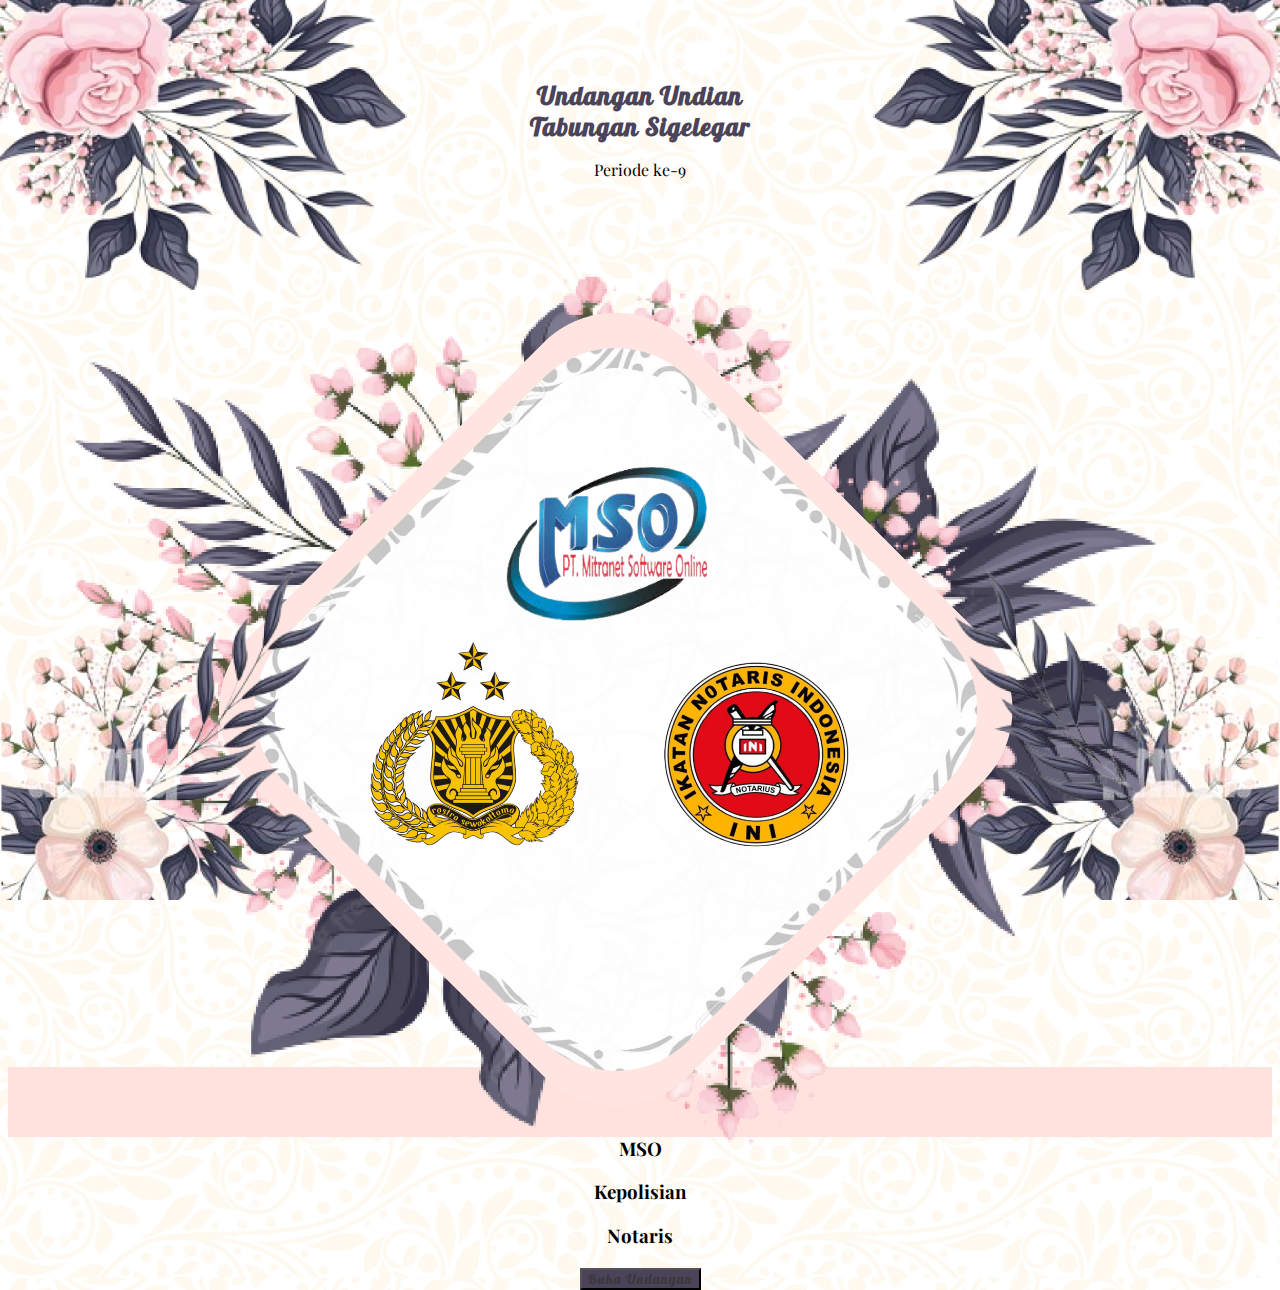
==== index.html @ 77e8e4f9 "first commit" ====
<!DOCTYPE html>
<html lang="en">

<head>
    <meta charset="UTF-8">
    <meta http-equiv="X-UA-Compatible" content="IE=edge">
    <meta name="viewport" content="width=device-width, initial-scale=1.0">
    <title>Cover</title>
    <link href="https://cdn.jsdelivr.net/npm/bootstrap@5.1.3/dist/css/bootstrap.min.css" rel="stylesheet"
        integrity="sha384-1BmE4kWBq78iYhFldvKuhfTAU6auU8tT94WrHftjDbrCEXSU1oBoqyl2QvZ6jIW3" crossorigin="anonymous">
    <link rel="stylesheet" href="./css/styles.css">
</head>

<body>
    <section class="content1">
        <div class="container">
            <div class="">
                <div class="col">
                    <div class="content1">
                        <h1 class="fLobster">Undangan Undian <br> Tabungan Sigelegar</h1>
                        <p class="fPlayfair">Periode ke-9</p>
                    </div>
                </div>
            </div>
        </div>
    </section>
    <section class="content2">
        <div class="container-fluid">
            <div class="row justify-content-center">
                <div class="col-lg-10">
                    <img class="img-fluid" width="100%" src="./img/mainOrnament.png" alt="">
                </div>
            </div>
        </div>
        </div>
    </section>
    <section class="container">
        <div class="row">
            <div class="col">
                <div class="bgPink"></div>
            </div>
        </div>
    </section>
    <div class="content3">
        <div class="container">
            <div class="row justify-content-center">
                <div class="col-3">
                    <h3 class="">MSO</h3>
                </div>
                <div class="col-4">
                    <h3 class="">Kepolisian</h3>
                </div>
                <div class="col-3">
                    <h3 class="">Notaris</h3>
                </div>
            </div>
            <div class="row justify-content-center mt-4">
                <div class="col-5">
                    <button class="btn btn-primary fLobster text-white">Buka Undangan</button>
                </div>
            </div>
        </div>
    </div>
    <section class="content3 mt-3 h100">
        <img class="ornamentTopLeft" width="35%" src="./img/ornamentCorner.png" alt="">
        <img class="ornamentTopRight" width="35%" src="./img/ornamentCorner2.png" alt="">
        <img class="ornamentBotLeft" width="35%" src="./img/ornamentCorner3.png" alt="">
        <img class="ornamentBotRight" width="35%" src="./img/ornamentCorner4.png" alt="">
</body>

</html>


<!-- <div class="col-lg-2">
    <div class="bg">
        <img class="img-fluid" src="./img/mso.png" alt="">
    </div>
</div>
<div class="col-lg-2">
    <div class="bg">
        <img class="img-fluid" src="./img/mso.png" alt="">
    </div>
</div>
<div class="col-lg-2">
    <div class="bg">
        <img class="img-fluid" src="./img/mso.png" alt="">
    </div>
</div> -->
---- css/styles.css ----
@import url('https://fonts.googleapis.com/css2?family=Dancing+Script:wght@500&family=Lobster&family=Playfair+Display:ital,wght@0,400;0,500;0,600;0,700;1,400;1,500&family=Poppins:wght@600&display=swap');

/* @media (min-width: 1200px) {
  .container {
      max-width: 650px;
  }
} */

body {
  font-family: 'Playfair Display';
  background-image: url('../img/bg.png');
  background-size: cover;
  text-align: center;
}

button{
  background: #4A435A !important;
}

.participants{
  margin-top: -20px;
}

.row>*{
  padding-right: 0;
  padding-left: 0;
}

.h100{
  width: 100% !important;
}

h1{
  font-size: 25px;
}

.fPoppins {
  font-family: 'Poppins' !important;
}

.fPlayfair {
  font-family: 'Playfair Display' !important;
}

.fLobster {
  font-family: 'Lobster' !important;
  letter-spacing: 1px;
  color: rgb(56, 56, 56);
}

.fDancingScript{
  font-family: 'Dancing Script';
}



.content3{
  margin-top: -20px;
}

.content1{
  margin-top: 80px;
}

.content1 h1{
  color: #4A435A;
}

.content2{
  position: relative;
  display: flex;
  justify-content: center;
  align-items: center;
  text-align: center;
  margin-top: -40px;
}

.bgPink{
  background-color: #FFE1DD;
  /* background-image: url("../img/bgpink.png"); */
  background-size: cover;
  height: 70px;
  margin-top: -200px;
}

.frame{
  position: absolute;
  height:100vh;
}

.ornamentTopLeft{
  position: absolute;
  top: 0;
  left: 0;
}

.ornamentTopRight{
  position: absolute;
  top: 0px;
  right: 0px;
}

.ornamentBotLeft{
  position: absolute;
  bottom: 0px;
  left: 0px;
}

.ornamentBotRight{
  position: absolute;
  bottom: 0px;
  right: 0px;
}
/* END COVER */
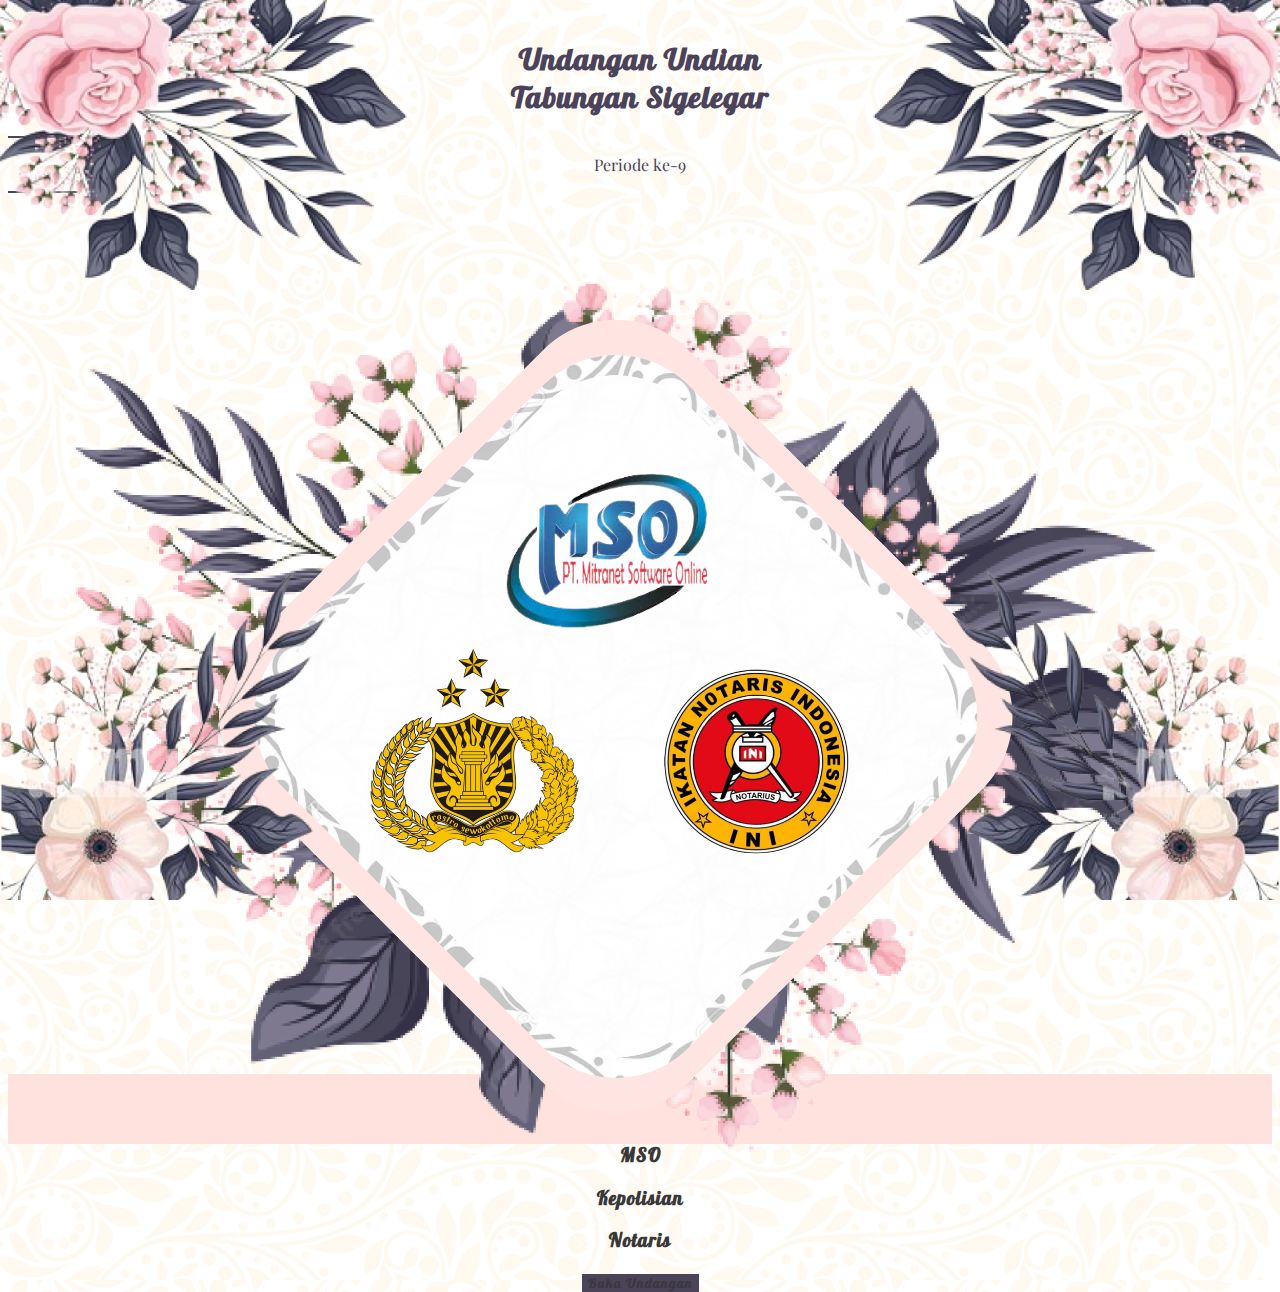
==== commit b85fe5bf: "fix styles" ====
--- a/index.html
+++ b/index.html
@@ -12,13 +12,17 @@
 </head>
 
 <body>
-    <section class="content1">
+    <section class="content1 ">
         <div class="container">
-            <div class="">
+            <div class="row">
                 <div class="col">
                     <div class="content1">
                         <h1 class="fLobster">Undangan Undian <br> Tabungan Sigelegar</h1>
-                        <p class="fPlayfair">Periode ke-9</p>
+                        <div class="d-flex align-items-center justify-content-center mt-2">
+                            <div style="height: 2px; width:70px; background:#4A435A;"></div>
+                            <p class="fPlayfair my-0 mx-2">Periode ke-9 </p>
+                            <div style="height: 2px; width:70px; background:#4A435A;"></div>
+                        </div>
                     </div>
                 </div>
             </div>
@@ -45,13 +49,13 @@
         <div class="container">
             <div class="row justify-content-center">
                 <div class="col-3">
-                    <h3 class="">MSO</h3>
+                    <h3 class="fLobster">MSO</h3>
                 </div>
                 <div class="col-4">
-                    <h3 class="">Kepolisian</h3>
+                    <h3 class="fLobster">Kepolisian</h3>
                 </div>
                 <div class="col-3">
-                    <h3 class="">Notaris</h3>
+                    <h3 class="fLobster">Notaris</h3>
                 </div>
             </div>
             <div class="row justify-content-center mt-4">
--- a/css/styles.css
+++ b/css/styles.css
@@ -15,6 +15,7 @@
 
 button{
   background: #4A435A !important;
+  border: none !important;
 }
 
 .participants{
@@ -30,8 +31,12 @@
   width: 100% !important;
 }
 
+.content1 p{
+  color: #4A435A;
+}
+
 h1{
-  font-size: 25px;
+  font-size: 30px;
 }
 
 .fPoppins {
@@ -59,7 +64,8 @@
 }
 
 .content1{
-  margin-top: 80px;
+  margin-top: 40px;
+  margin-bottom: 10px;
 }
 
 .content1 h1{
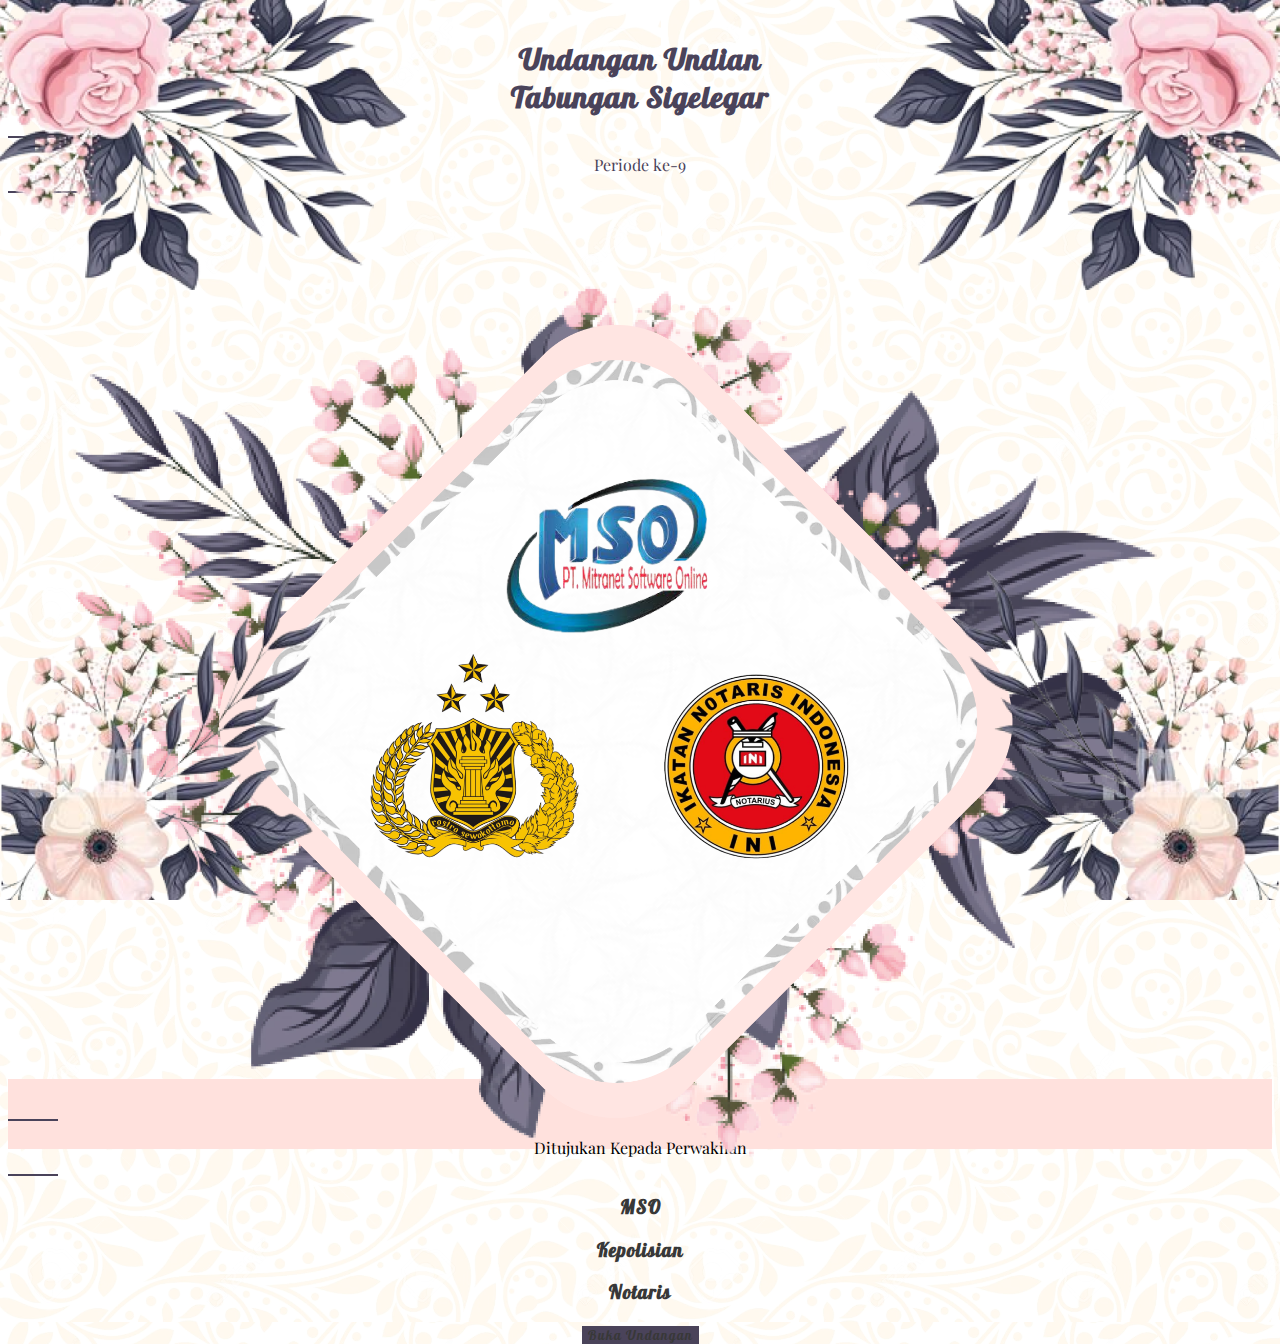
==== commit 0d47e4c7: "fix styles" ====
--- a/index.html
+++ b/index.html
@@ -47,14 +47,19 @@
     </section>
     <div class="content3">
         <div class="container">
-            <div class="row justify-content-center">
-                <div class="col-3">
+            <div class="row">
+                <div class="col-lg-11">
+                    <div class="d-flex align-items-center justify-content-center mt-2">
+                        <div style="height: 2px; width:50px; background:#4A435A;"></div>
+                        <p class="fPlayfair my-0 mx-2">Ditujukan Kepada Perwakilan </p>
+                        <div style="height: 2px; width:50px; background:#4A435A;"></div>
+                    </div>
+                </div>
+            </div>
+            <div class="row justify-content-center mt-2">
+                <div class="col-4 d-flex align-items-center justify-content-center">
                     <h3 class="fLobster">MSO</h3>
-                </div>
-                <div class="col-4">
-                    <h3 class="fLobster">Kepolisian</h3>
-                </div>
-                <div class="col-3">
+                    <h3 class="fLobster mx-3">Kepolisian</h3>
                     <h3 class="fLobster">Notaris</h3>
                 </div>
             </div>
--- a/css/styles.css
+++ b/css/styles.css
@@ -60,12 +60,12 @@
 
 
 .content3{
-  margin-top: -20px;
+  margin-top: -30px;
 }
 
 .content1{
   margin-top: 40px;
-  margin-bottom: 10px;
+  margin-bottom: 15px;
 }
 
 .content1 h1{
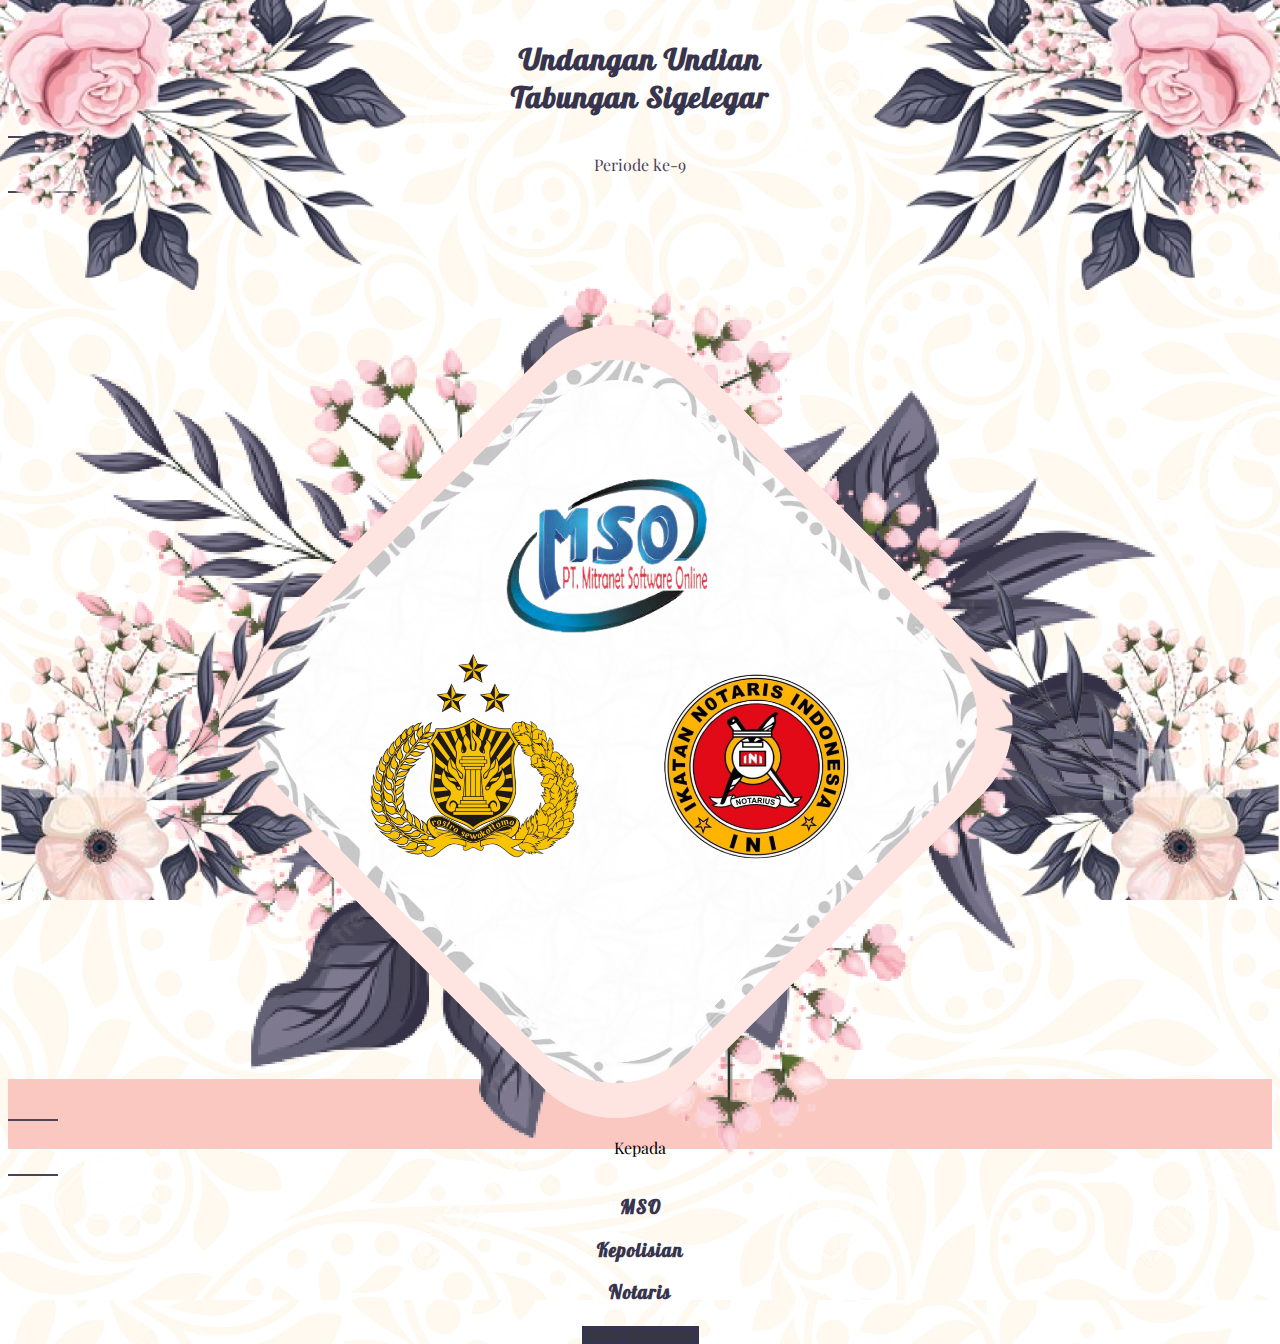
==== commit 94e99bef: "pink" ====
--- a/index.html
+++ b/index.html
@@ -51,7 +51,7 @@
                 <div class="col-lg-11">
                     <div class="d-flex align-items-center justify-content-center mt-2">
                         <div style="height: 2px; width:50px; background:#4A435A;"></div>
-                        <p class="fPlayfair my-0 mx-2">Ditujukan Kepada Perwakilan </p>
+                        <p class="fPlayfair my-0 mx-2">Kepada </p>
                         <div style="height: 2px; width:50px; background:#4A435A;"></div>
                     </div>
                 </div>
--- a/css/styles.css
+++ b/css/styles.css
@@ -9,12 +9,18 @@
 body {
   font-family: 'Playfair Display';
   background-image: url('../img/bg.png');
-  background-size: cover;
+  /* background-size: cover; */
+  /* background-repeat: no-repeat; */
+  /* background: #ffffff; */
   text-align: center;
 }
 
+h3{
+  color: #37354D !important;
+}
+
 button{
-  background: #4A435A !important;
+  background: #37354D !important;
   border: none !important;
 }
 
@@ -58,7 +64,6 @@
 }
 
 
-
 .content3{
   margin-top: -30px;
 }
@@ -69,7 +74,7 @@
 }
 
 .content1 h1{
-  color: #4A435A;
+  color: #37354D;
 }
 
 .content2{
@@ -81,10 +86,10 @@
   margin-top: -40px;
 }
 
-.bgPink{
-  background-color: #FFE1DD;
+.bgPink{  
+  background-color: #FAC8C0;
   /* background-image: url("../img/bgpink.png"); */
-  background-size: cover;
+  background-size: cover; 
   height: 70px;
   margin-top: -200px;
 }
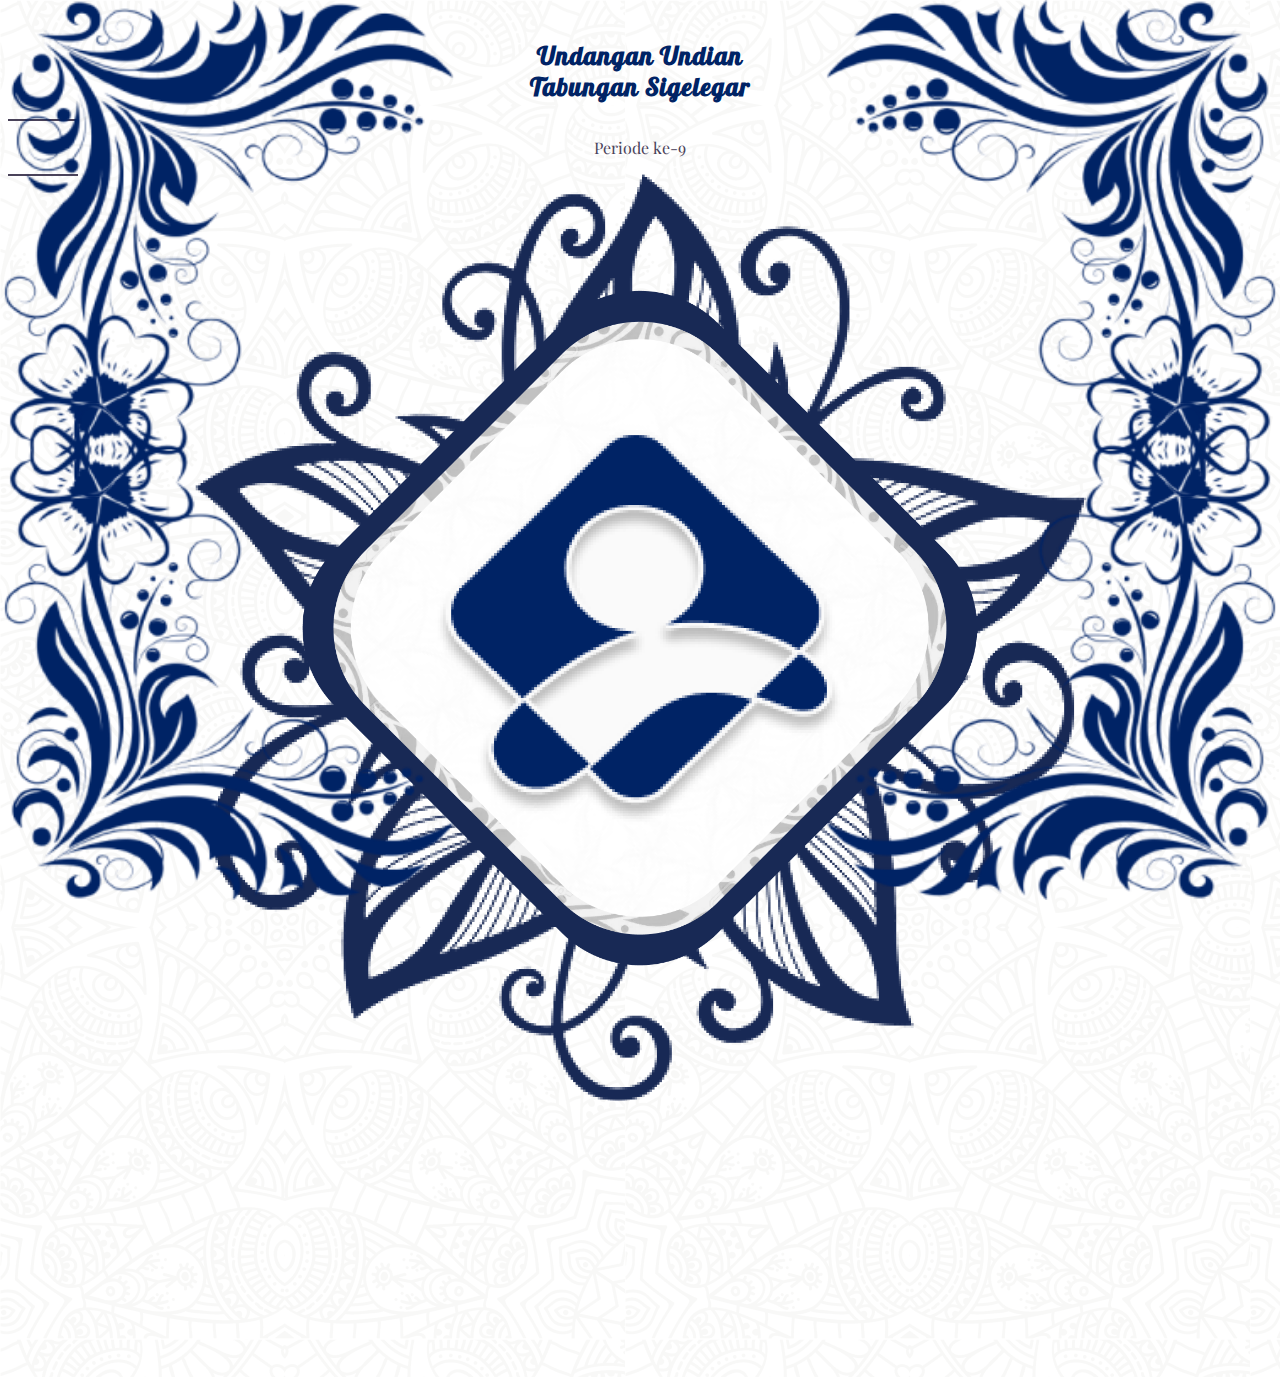
==== commit a8489e18: "first commit" ====
--- a/index.html
+++ b/index.html
@@ -9,6 +9,7 @@
     <link href="https://cdn.jsdelivr.net/npm/bootstrap@5.1.3/dist/css/bootstrap.min.css" rel="stylesheet"
         integrity="sha384-1BmE4kWBq78iYhFldvKuhfTAU6auU8tT94WrHftjDbrCEXSU1oBoqyl2QvZ6jIW3" crossorigin="anonymous">
     <link rel="stylesheet" href="./css/styles.css">
+    <link rel="stylesheet" href="./wow/animate.css">
 </head>
 
 <body>
@@ -17,11 +18,11 @@
             <div class="row">
                 <div class="col">
                     <div class="content1">
-                        <h1 class="fLobster">Undangan Undian <br> Tabungan Sigelegar</h1>
+                        <h1 class="fLobster wow slideInDown">Undangan Undian <br> Tabungan Sigelegar</h1>
                         <div class="d-flex align-items-center justify-content-center mt-2">
-                            <div style="height: 2px; width:70px; background:#4A435A;"></div>
-                            <p class="fPlayfair my-0 mx-2">Periode ke-9 </p>
-                            <div style="height: 2px; width:70px; background:#4A435A;"></div>
+                            <div class="wow slideInLeft" style="height: 2px; width:70px; background:#4A435A;"></div>
+                            <p class="fPlayfair my-0 mx-2 wow zoomIn">Periode ke-9 </p>
+                            <div class="wow slideInRight" style="height: 2px; width:70px; background:#4A435A;"></div>
                         </div>
                     </div>
                 </div>
@@ -32,7 +33,7 @@
         <div class="container-fluid">
             <div class="row justify-content-center">
                 <div class="col-lg-10">
-                    <img class="img-fluid" width="100%" src="./img/mainOrnament.png" alt="">
+                    <img class="img-fluid wow zoomIn" width="75%" src="./img/mainOrnament.png" alt="">
                 </div>
             </div>
         </div>
@@ -50,48 +51,38 @@
             <div class="row">
                 <div class="col-lg-11">
                     <div class="d-flex align-items-center justify-content-center mt-2">
-                        <div style="height: 2px; width:50px; background:#4A435A;"></div>
-                        <p class="fPlayfair my-0 mx-2">Kepada </p>
-                        <div style="height: 2px; width:50px; background:#4A435A;"></div>
+                        <div class="wow slideInLeft" style="height: 2px; width:50px; background:#4A435A;"></div>
+                        <p class="fPlayfair my-0 mx-2 wow zoomIn">Kepada </p>
+                        <div class="wow slideInRight" style="height: 2px; width:50px; background:#4A435A;"></div>
                     </div>
                 </div>
             </div>
             <div class="row justify-content-center mt-2">
                 <div class="col-4 d-flex align-items-center justify-content-center">
-                    <h3 class="fLobster">MSO</h3>
-                    <h3 class="fLobster mx-3">Kepolisian</h3>
-                    <h3 class="fLobster">Notaris</h3>
+                    <h3 class="fLobster wow slideInDown">MSO</h3>
+                    <h3 class="fLobster mx-3 wow slideInDown">Kepolisian</h3>
+                    <h3 class="fLobster wow slideInDown">Notaris</h3>
                 </div>
             </div>
-            <div class="row justify-content-center mt-4">
-                <div class="col-5">
-                    <button class="btn btn-primary fLobster text-white">Buka Undangan</button>
+            <div class="row justify-content-center mt-3">
+                <div class="col-6">
+                    <button onclick="window.location.href='mainInvitation.html'"
+                        class="btn btn-primary fLobster text-white wow zoomIn">Buka Undangan</button>
                 </div>
             </div>
         </div>
     </div>
     <section class="content3 mt-3 h100">
-        <img class="ornamentTopLeft" width="35%" src="./img/ornamentCorner.png" alt="">
-        <img class="ornamentTopRight" width="35%" src="./img/ornamentCorner2.png" alt="">
-        <img class="ornamentBotLeft" width="35%" src="./img/ornamentCorner3.png" alt="">
-        <img class="ornamentBotRight" width="35%" src="./img/ornamentCorner4.png" alt="">
+        <img class="ornamentTopLeft wow slideInLeft" width="40%" src="./img/ornamentCorner.png" alt="">
+        <img class="ornamentTopRight wow slideInRight" width="40%%" src="./img/ornamentCorner2.png" alt="">
+        <img class="ornamentBotLeft wow slideInLeft" width="40%%" src="./img/ornamentCorner3.png" alt="">
+        <img class="ornamentBotRight wow slideInRight" width="40%%" src="./img/ornamentCorner4.png" alt="">
+        <!-- ======== -->
+        <script src="./wow/wow.min.js"></script>
+        <script>
+            new WOW().init();
+        </script>
+        <script src="./wow/jquery.min.js"></script>
 </body>
 
-</html>
-
-
-<!-- <div class="col-lg-2">
-    <div class="bg">
-        <img class="img-fluid" src="./img/mso.png" alt="">
-    </div>
-</div>
-<div class="col-lg-2">
-    <div class="bg">
-        <img class="img-fluid" src="./img/mso.png" alt="">
-    </div>
-</div>
-<div class="col-lg-2">
-    <div class="bg">
-        <img class="img-fluid" src="./img/mso.png" alt="">
-    </div>
-</div> -->+</html>--- a/css/styles.css
+++ b/css/styles.css
@@ -9,23 +9,23 @@
 body {
   font-family: 'Playfair Display';
   background-image: url('../img/bg.png');
-  /* background-size: cover; */
-  /* background-repeat: no-repeat; */
-  /* background: #ffffff; */
   text-align: center;
 }
 
 h3{
-  color: #37354D !important;
+  color: #002365 !important;
+  font-size: 20px;
 }
 
-button{
-  background: #37354D !important;
+.btn-primary{
+  padding: 12px 20px;
+  border-radius: 4px;
+  background: #002365 !important;
   border: none !important;
 }
 
 .participants{
-  margin-top: -20px;
+  margin-top: 20px;
 }
 
 .row>*{
@@ -42,7 +42,7 @@
 }
 
 h1{
-  font-size: 30px;
+  font-size: 25px;
 }
 
 .fPoppins {
@@ -65,16 +65,16 @@
 
 
 .content3{
-  margin-top: -30px;
+  margin-top: 10px;
 }
 
 .content1{
   margin-top: 40px;
-  margin-bottom: 15px;
+  margin-bottom: 20px;
 }
 
 .content1 h1{
-  color: #37354D;
+  color: #002365;
 }
 
 .content2{
@@ -87,11 +87,11 @@
 }
 
 .bgPink{  
-  background-color: #FAC8C0;
-  /* background-image: url("../img/bgpink.png"); */
-  background-size: cover; 
+  /* background-color: #f5f5f5; */
+  /* background-image: url("../img/bgTribal.png"); */
+  /* background-size: cover; 
   height: 70px;
-  margin-top: -200px;
+  margin-top: -170px; */
 }
 
 .frame{
